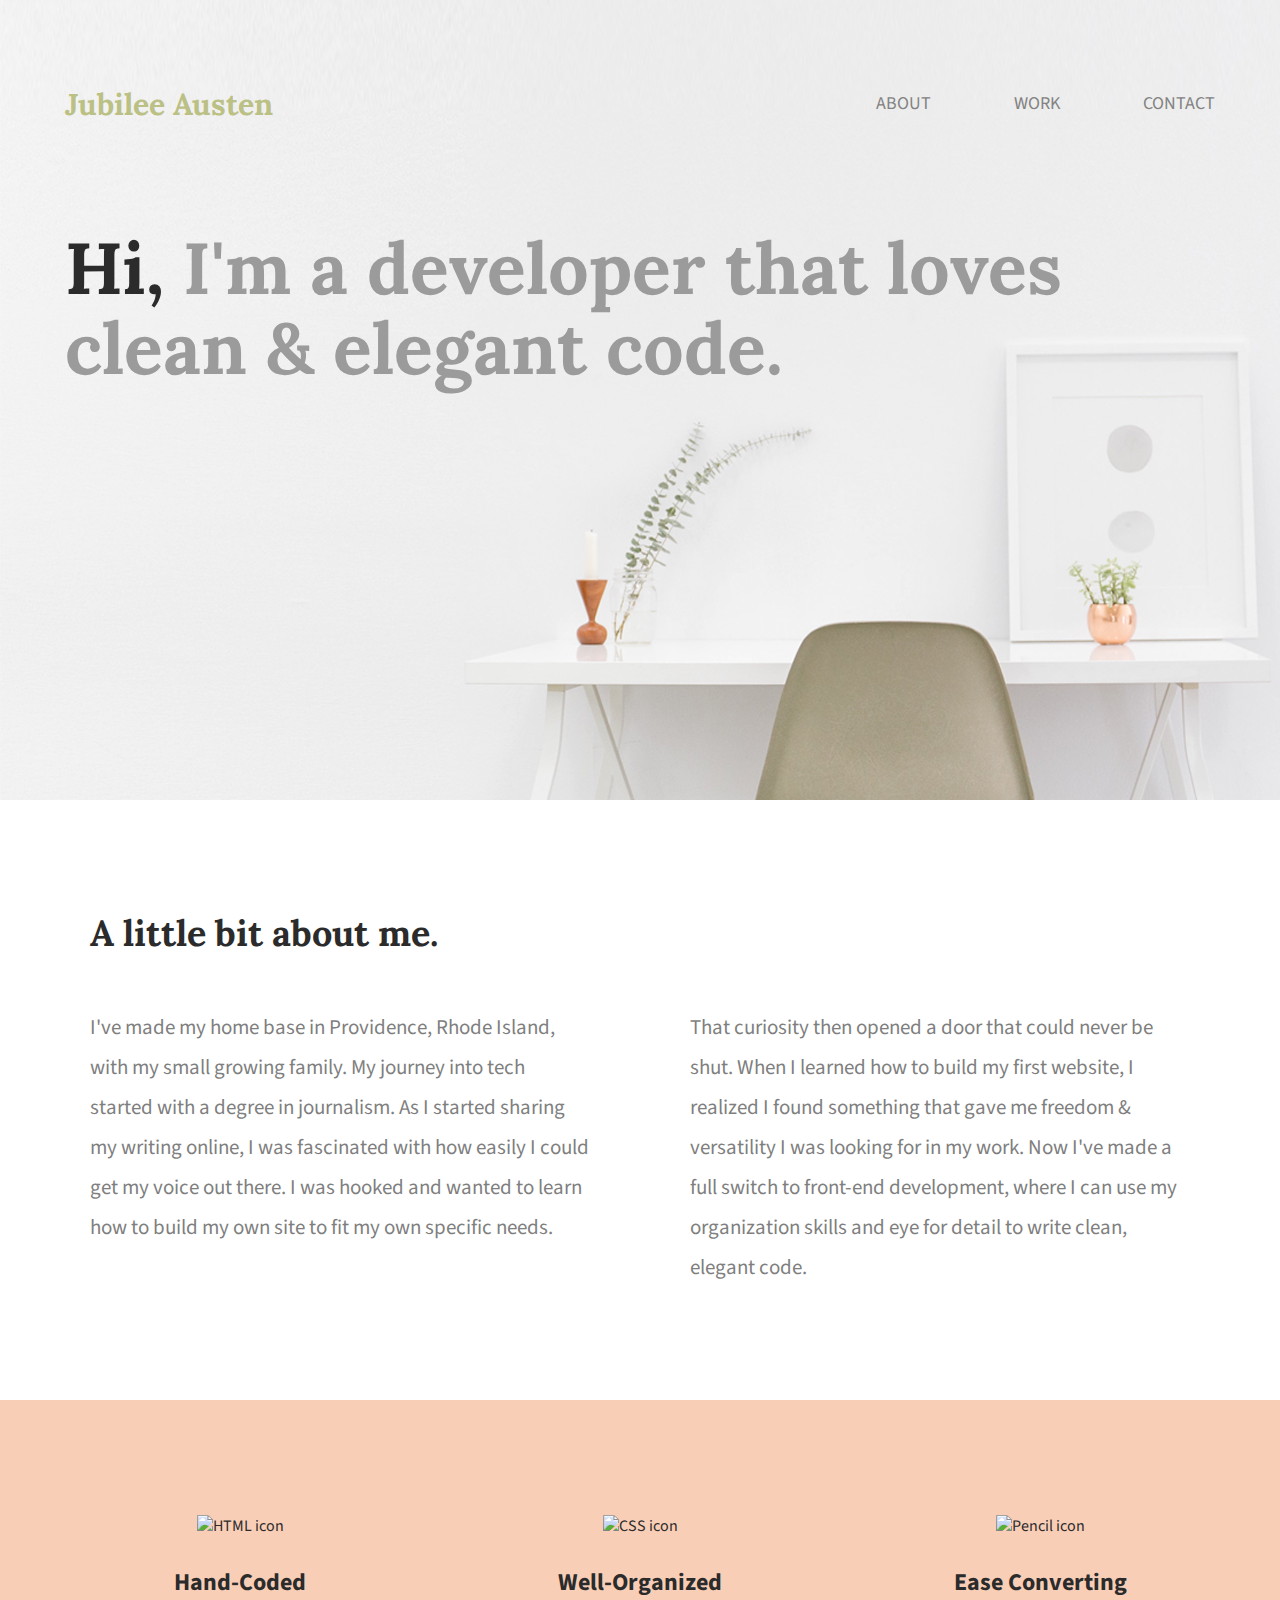
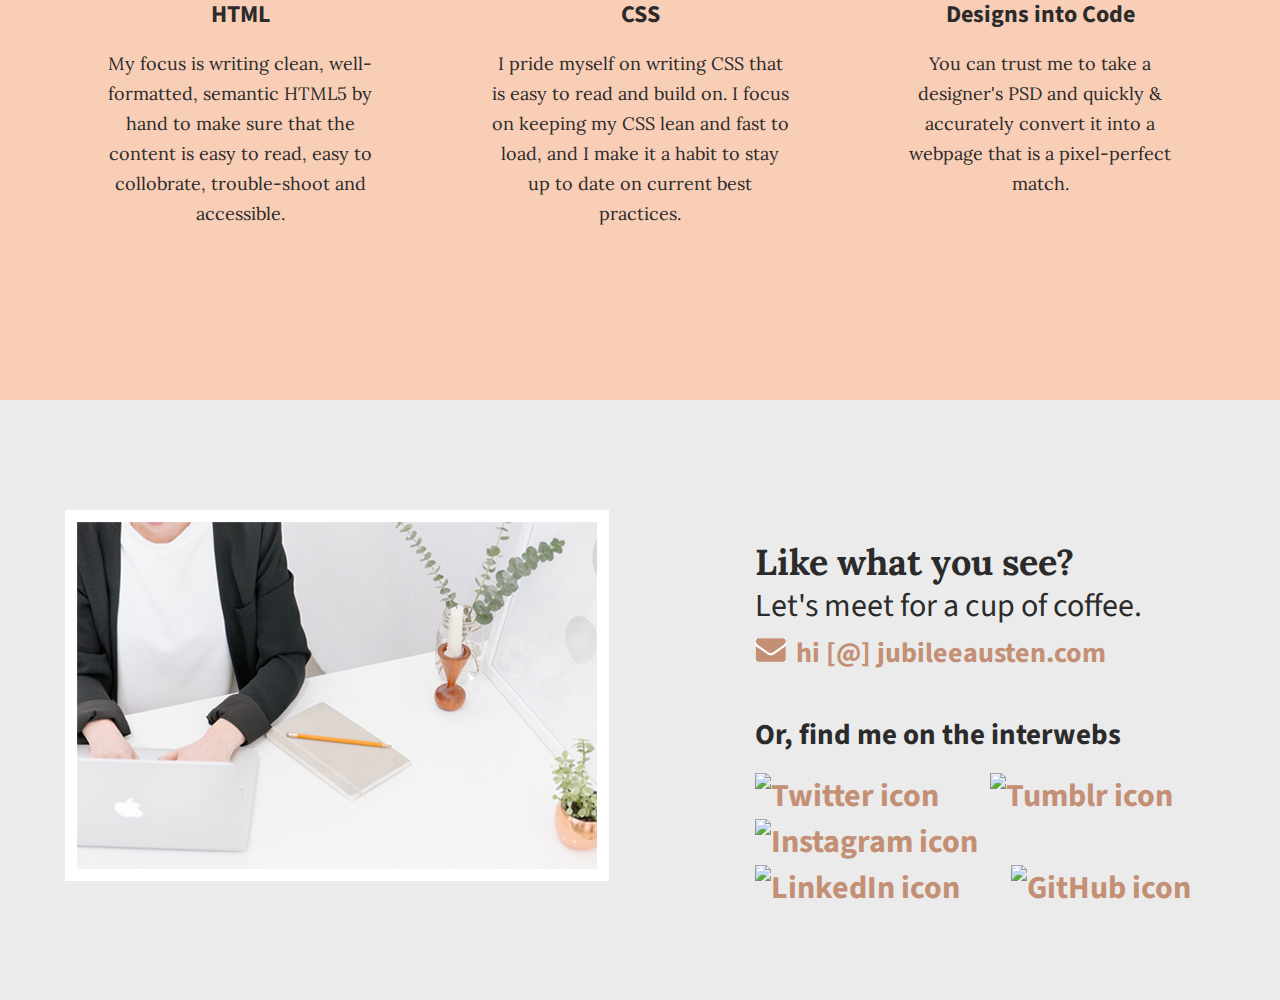
==== work/jubilee/index.html @ 2fdcac59 "updated website" ====
<!doctype html>
<html lang="en">
    <head>
    	<meta charset="utf-8">
        <title>Jubilee Austen | Portfolio</title>
        <link rel="stylesheet" type="text/css" href="css/normalize.css">
        <link rel="stylesheet" type="text/css" href="css/main.css">
        <link href='https://fonts.googleapis.com/css?family=Source+Sans+Pro:400,700' rel='stylesheet' type='text/css'>
        <link href='https://fonts.googleapis.com/css?family=Lora:400,700' rel='stylesheet' type='text/css'>
    </head>
    <body>
    	<header>
    		<div class="full-width">
    			<div class="half-width">
    				<h1>Jubilee Austen</h1>
    			</div>
    			<div class="half-width">
    				<nav>
    					<ul>
    						<li><a href="#about">About</a></li>
    						<li><a href="#work">Work</a></li>
    						<li><a href="#contact">Contact</a></li>
    					</ul>
    				</nav>
    			</div>
    			<h2><span>Hi,</span> I'm a developer that loves clean &amp; elegant code.</h2>
    		</div>
    	</header>

    	<main>
    		<section id="about">
    			<div class="full-width">
    				<h2>A little bit about me.</h2>
    				<div class="half-width">
    					<p>I've made my home base in Providence, Rhode Island, with my small growing family. My journey into tech started with a degree in journalism. As I started sharing my writing online, I was fascinated with how easily I could get my voice out there. I was hooked and wanted to learn how to build my own site to fit my own specific needs.</p>
    				</div>
    				<div class="half-width">
    					<p>That curiosity then opened a door that could never be shut. When I learned how to build my first website, I realized I found something that gave me freedom &amp; versatility I was looking for in my work. Now I've made a full switch to front-end development, where I can use my organization skills and eye for detail to write clean, elegant code.</p>
    				</div>
    			</div>
    		</section>

    		<section id="work">
    			<div class="full-width">
    				<div class="third-width">
    					<img src="img/html-icon.jpg" alt="HTML icon" />
    					<h3>Hand-Coded HTML</h3>
    					<p>My focus is writing clean, well-formatted, semantic HTML5 by hand to make sure that the content is easy to read, easy to collobrate, trouble-shoot and accessible.</p>
    				</div>
    				<div class="third-width">
    					<img src="img/css-icon.jpg" alt="CSS icon" />
    					<h3>Well-Organized CSS</h3>
    					<p>I pride myself on writing CSS that is easy to read and build on. I focus on keeping my CSS lean and fast to load, and I make it a habit to stay up to date on current best practices.</p>
    				</div>
    				<div class="third-width">
    					<img src="img/pencil-icon.jpg" alt="Pencil icon" />
    					<h3>Ease Converting Designs into Code</h3>
    					<p>You can trust me to take a designer's PSD and quickly &amp; accurately convert it into a webpage that is a pixel-perfect match.</p>
    				</div>
    			</div>
    		</section>

    		<footer id="contact">
    			<div class="full-width">
    				<div class="half-width">
    					<img src="img/contact.png" alt="Contact image" id="contact-img" />
    				</div>
    				<div class="half-width" id="contact-info">
    					<h2>Like what you see?</h2>
    					<h3 id="email-header">Let's meet for a cup of coffee.</h3>
    					<a href="mailto:hi@jubileeausten.com"><img src="img/envelope.png" alt="envelope icon" id="envelope" />hi [@] jubileeausten.com</a>
    					<h3 id="socialmedia-header">Or, find me on the interwebs</h3>
    					<ul>
    						<li><a href="http://www.twitter.com"><img src="img/twitter.jpg" alt="Twitter icon" /></a></li>
    						<li><a href="http://www.tumblr.com"><img src="img/tumblr.jpg" alt="Tumblr icon" /></a></li>
    						<li><a href="http://www.instagram.com"><img src="img/instagram.jpg" alt="Instagram icon" /></a></li>
    						<li><a href="http://www.linkedin.com"><img src="img/linkedin.jpg" alt="LinkedIn icon" /></a></li>
    						<li><a href="http://www.github.com"><img src="img/github.jpg" alt="GitHub icon" /></a></li>
    					</ul>
    				</div>
    			</div>
    		</footer>
    	</main>
    </body>
</html>
---- work/jubilee/css/main.css ----
/***** BASE STYLES *****/
body {
	font-family: 'Source Sans Pro', sans-serif;
	color: #2b2b2b;
}

#about, #work, #contact {
	height: 600px;
}

/***** GRID *****/
/***** we want the sections to stack flush on top of one another *****/
.full-width {
	width: 1200px;
	margin: 0 auto;
}

/***** neither half or third width require margin settings *****/
.half-width {
	width: 600px;
	float: left;
}

.third-width {
	width: 400px;
	float: left;
}

/***** HEADER *****/

header {
	height: 800px;
	background: url('../img/full-background.png');
	background-size: cover;
}

header h1 {
	font-family: 'Lora', serif;
	padding: 65px 0 65px 25px;
	color: #bbc085;
	font-size: 30px;
}

nav {
	float: right;
	padding: 75px 25px;
}

nav ul li {
	display: inline-block;
}

nav ul li a {
	text-transform: uppercase;
	text-decoration: none;
	font-size: 18px;
	color: #828282;
	padding-left: 80px;
}

header h2 {
	width: 1000px;
	clear: both;
	font-family: 'Lora', serif;
	font-size: 72px;
	line-height: 80px;
	color: #9b9b9b;
	padding: 20px 0 20px 25px;
}

header h2 span {
	color: #2b2b2b;
}

/***** ABOUT *****/

#about .full-width {
	padding: 80px 0;
}

#about h2 {
	font-family: 'Lora', serif;
	font-size: 36px;
	padding-left: 50px;
}

#about p {
	font-size: 21px;
	color: #7f7f7f;
	line-height: 40px;
	padding-left: 50px;
	padding-right: 50px;
}

/***** WORK *****/

#work {
	background-color: #f9ceb7;
	text-align: center;	
}

#work .full-width {
	padding: 115px 0;
}

#work img {
	padding-bottom: 30px;
}

#work h3 {
	font-size: 24px;
	line-height: 32px;
	width: 190px;
	margin: 0 auto;
}

#work p {
	font-family: 'Lora', serif;
	font-size: 18px;
	line-height: 30px;
	padding: 0 50px;
}

/***** CONTACT *****/
#contact {
	background-color: #ebebeb;
}

#contact .full-width {
	padding: 110px 0;
}

#contact img#contact-img {
	margin-left: 25px;
	border: 12px solid #ffffff;
}

#contact h2, #contact #email-header, #contact #socialmedia-header, #contact ul {
	padding-left: 115px;
}

#contact #envelope {
	padding:  0 10px 0 115px;
}

#contact h2 {
	font-family: 'Lora', serif;
	font-size: 36px;
	line-height: 44px;
}

#contact #email-header {
	font-size: 32px;
	font-weight: 400;
	line-height: 44px;
	margin: -30px 0 5px 0;
}

#contact #socialmedia-header {
	font-weight: bold;
	font-size: 29px;
	line-height: 44px;
	margin: 40px 0 0 0;
}

#contact a {
	text-decoration: none;
	color: #c49075;
	font-weight: bold;
	font-size: 28px;
}

#contact ul {
	list-style: none;
}

#contact ul li {
	display: inline-block;
}

#contact ul img {
	font-size: 32px;
	padding-right: 48px;
}
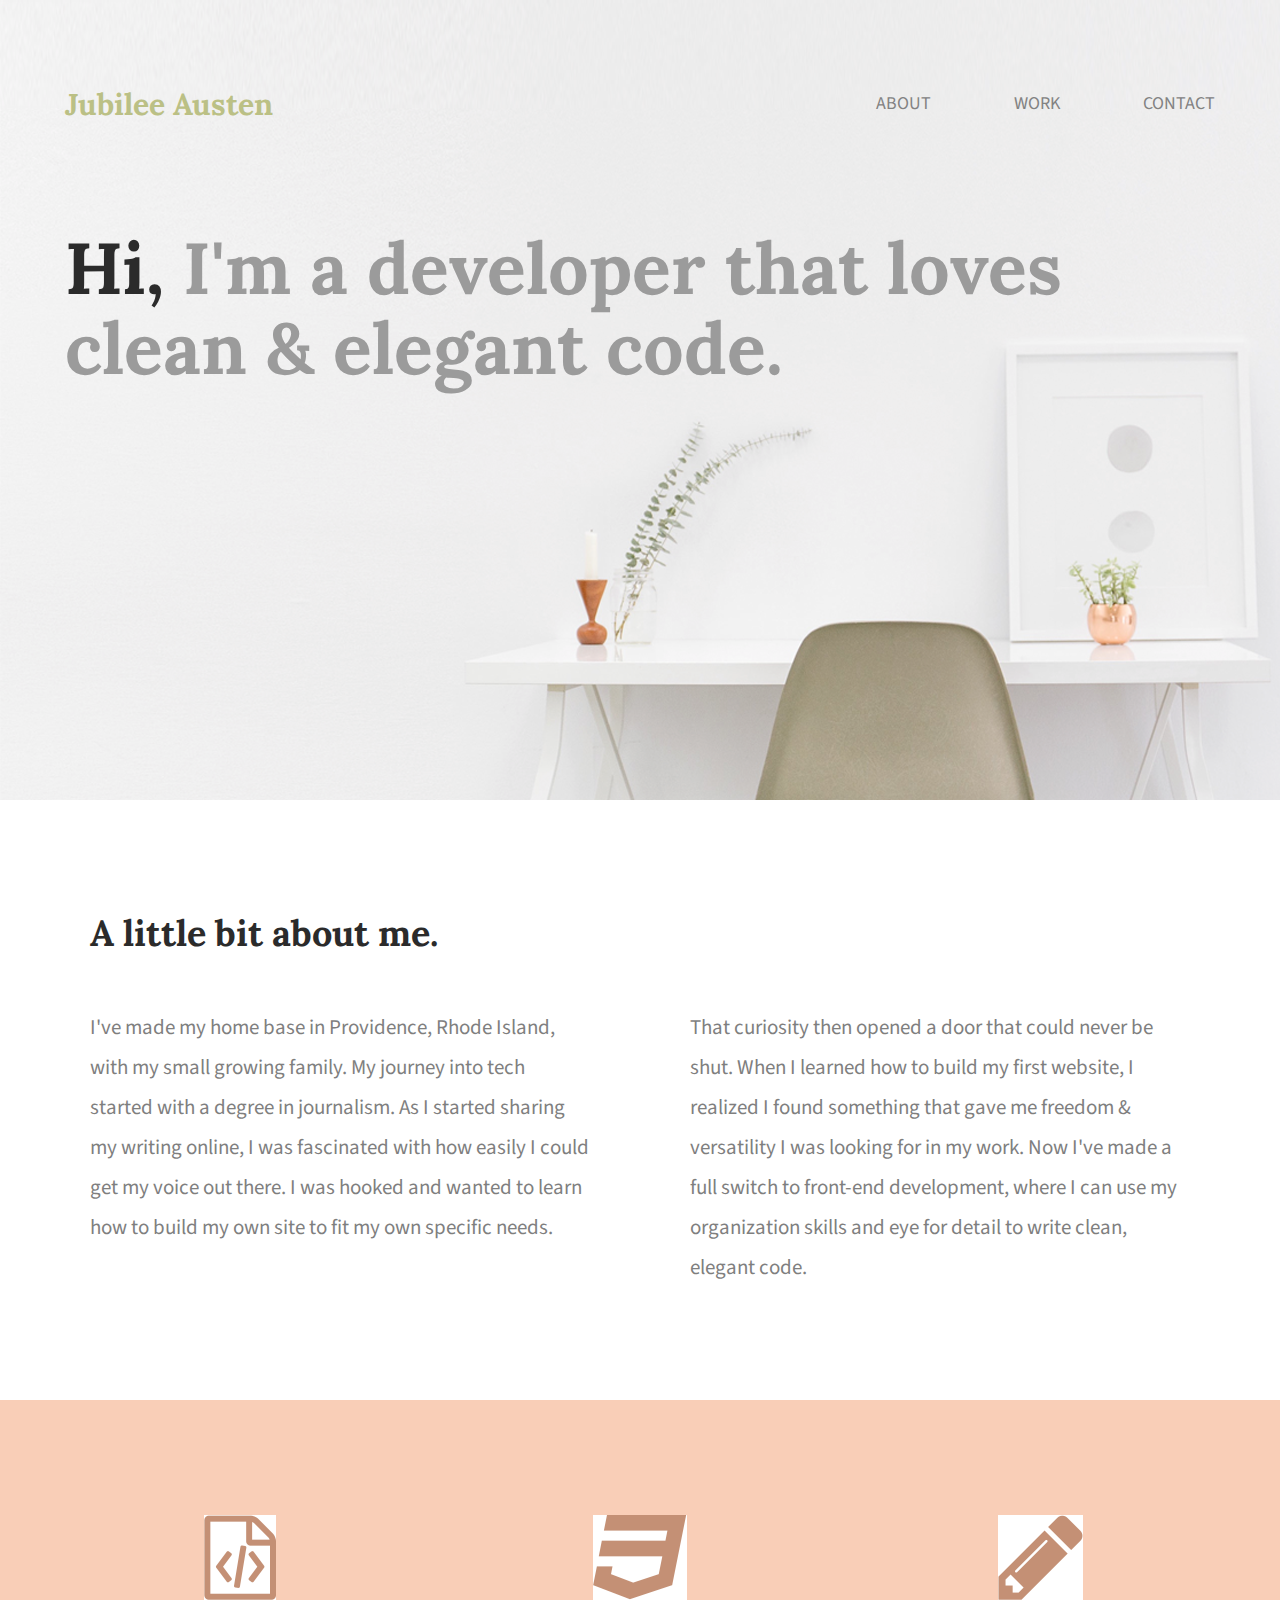
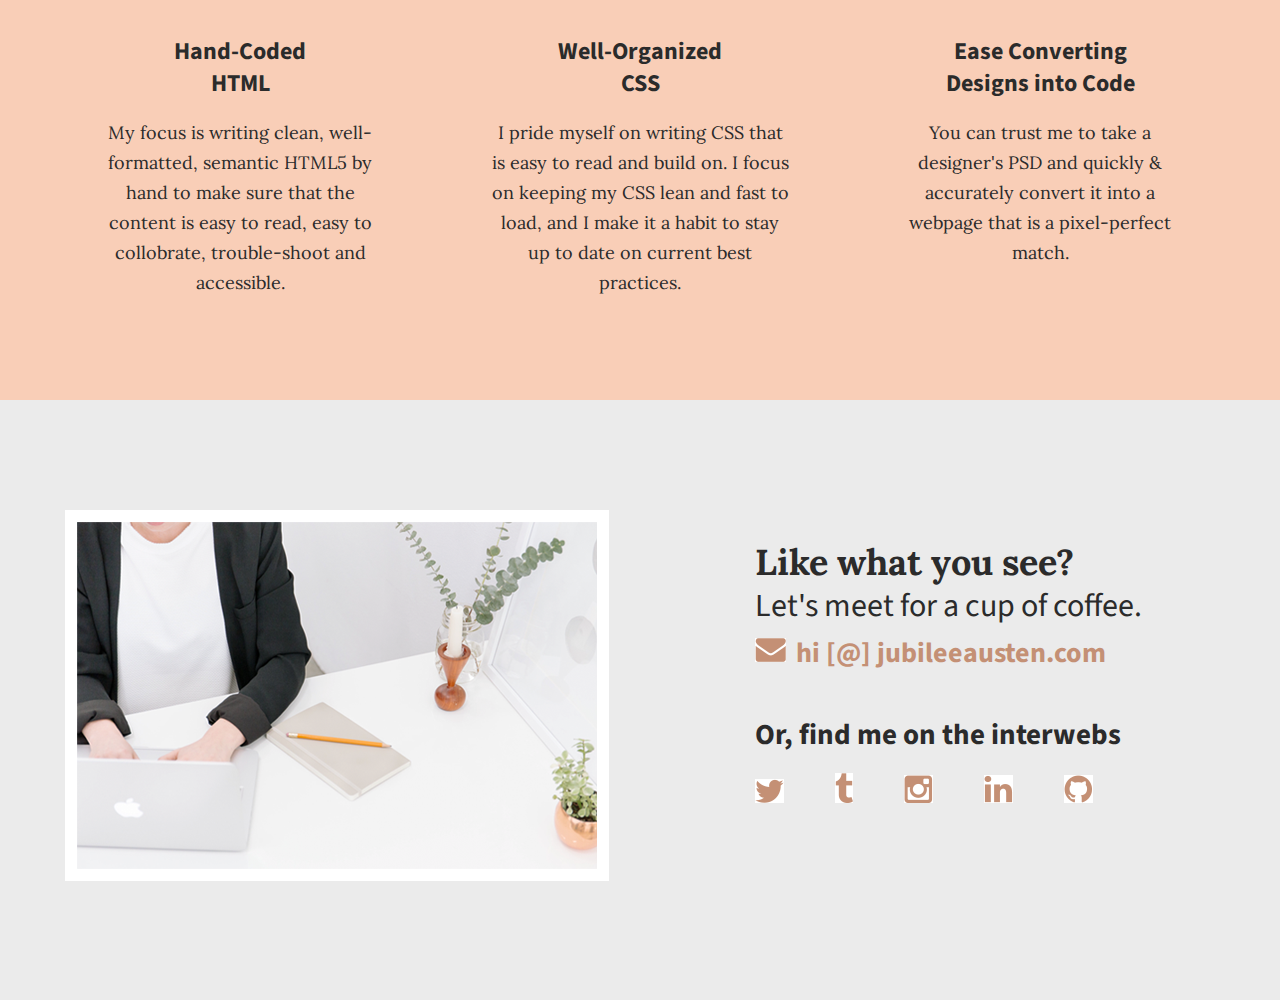
==== commit 866c0e8c: "Add files via upload" ====
--- a/work/jubilee/index.html
+++ b/work/jubilee/index.html
@@ -43,17 +43,17 @@
     		<section id="work">
     			<div class="full-width">
     				<div class="third-width">
-    					<img src="img/html-icon.jpg" alt="HTML icon" />
+    					<img src="img/html-icon.png" alt="HTML icon" />
     					<h3>Hand-Coded HTML</h3>
     					<p>My focus is writing clean, well-formatted, semantic HTML5 by hand to make sure that the content is easy to read, easy to collobrate, trouble-shoot and accessible.</p>
     				</div>
     				<div class="third-width">
-    					<img src="img/css-icon.jpg" alt="CSS icon" />
+    					<img src="img/css-icon.png" alt="CSS icon" />
     					<h3>Well-Organized CSS</h3>
     					<p>I pride myself on writing CSS that is easy to read and build on. I focus on keeping my CSS lean and fast to load, and I make it a habit to stay up to date on current best practices.</p>
     				</div>
     				<div class="third-width">
-    					<img src="img/pencil-icon.jpg" alt="Pencil icon" />
+    					<img src="img/pencil-icon.png" alt="Pencil icon" />
     					<h3>Ease Converting Designs into Code</h3>
     					<p>You can trust me to take a designer's PSD and quickly &amp; accurately convert it into a webpage that is a pixel-perfect match.</p>
     				</div>
@@ -71,11 +71,11 @@
     					<a href="mailto:hi@jubileeausten.com"><img src="img/envelope.png" alt="envelope icon" id="envelope" />hi [@] jubileeausten.com</a>
     					<h3 id="socialmedia-header">Or, find me on the interwebs</h3>
     					<ul>
-    						<li><a href="http://www.twitter.com"><img src="img/twitter.jpg" alt="Twitter icon" /></a></li>
-    						<li><a href="http://www.tumblr.com"><img src="img/tumblr.jpg" alt="Tumblr icon" /></a></li>
-    						<li><a href="http://www.instagram.com"><img src="img/instagram.jpg" alt="Instagram icon" /></a></li>
-    						<li><a href="http://www.linkedin.com"><img src="img/linkedin.jpg" alt="LinkedIn icon" /></a></li>
-    						<li><a href="http://www.github.com"><img src="img/github.jpg" alt="GitHub icon" /></a></li>
+    						<li><a href="http://www.twitter.com"><img src="img/twitter.png" alt="Twitter icon" /></a></li>
+    						<li><a href="http://www.tumblr.com"><img src="img/tumblr.png" alt="Tumblr icon" /></a></li>
+    						<li><a href="http://www.instagram.com"><img src="img/instagram.png" alt="Instagram icon" /></a></li>
+    						<li><a href="http://www.linkedin.com"><img src="img/linkedin.png" alt="LinkedIn icon" /></a></li>
+    						<li><a href="http://www.github.com"><img src="img/github.png" alt="GitHub icon" /></a></li>
     					</ul>
     				</div>
     			</div>
